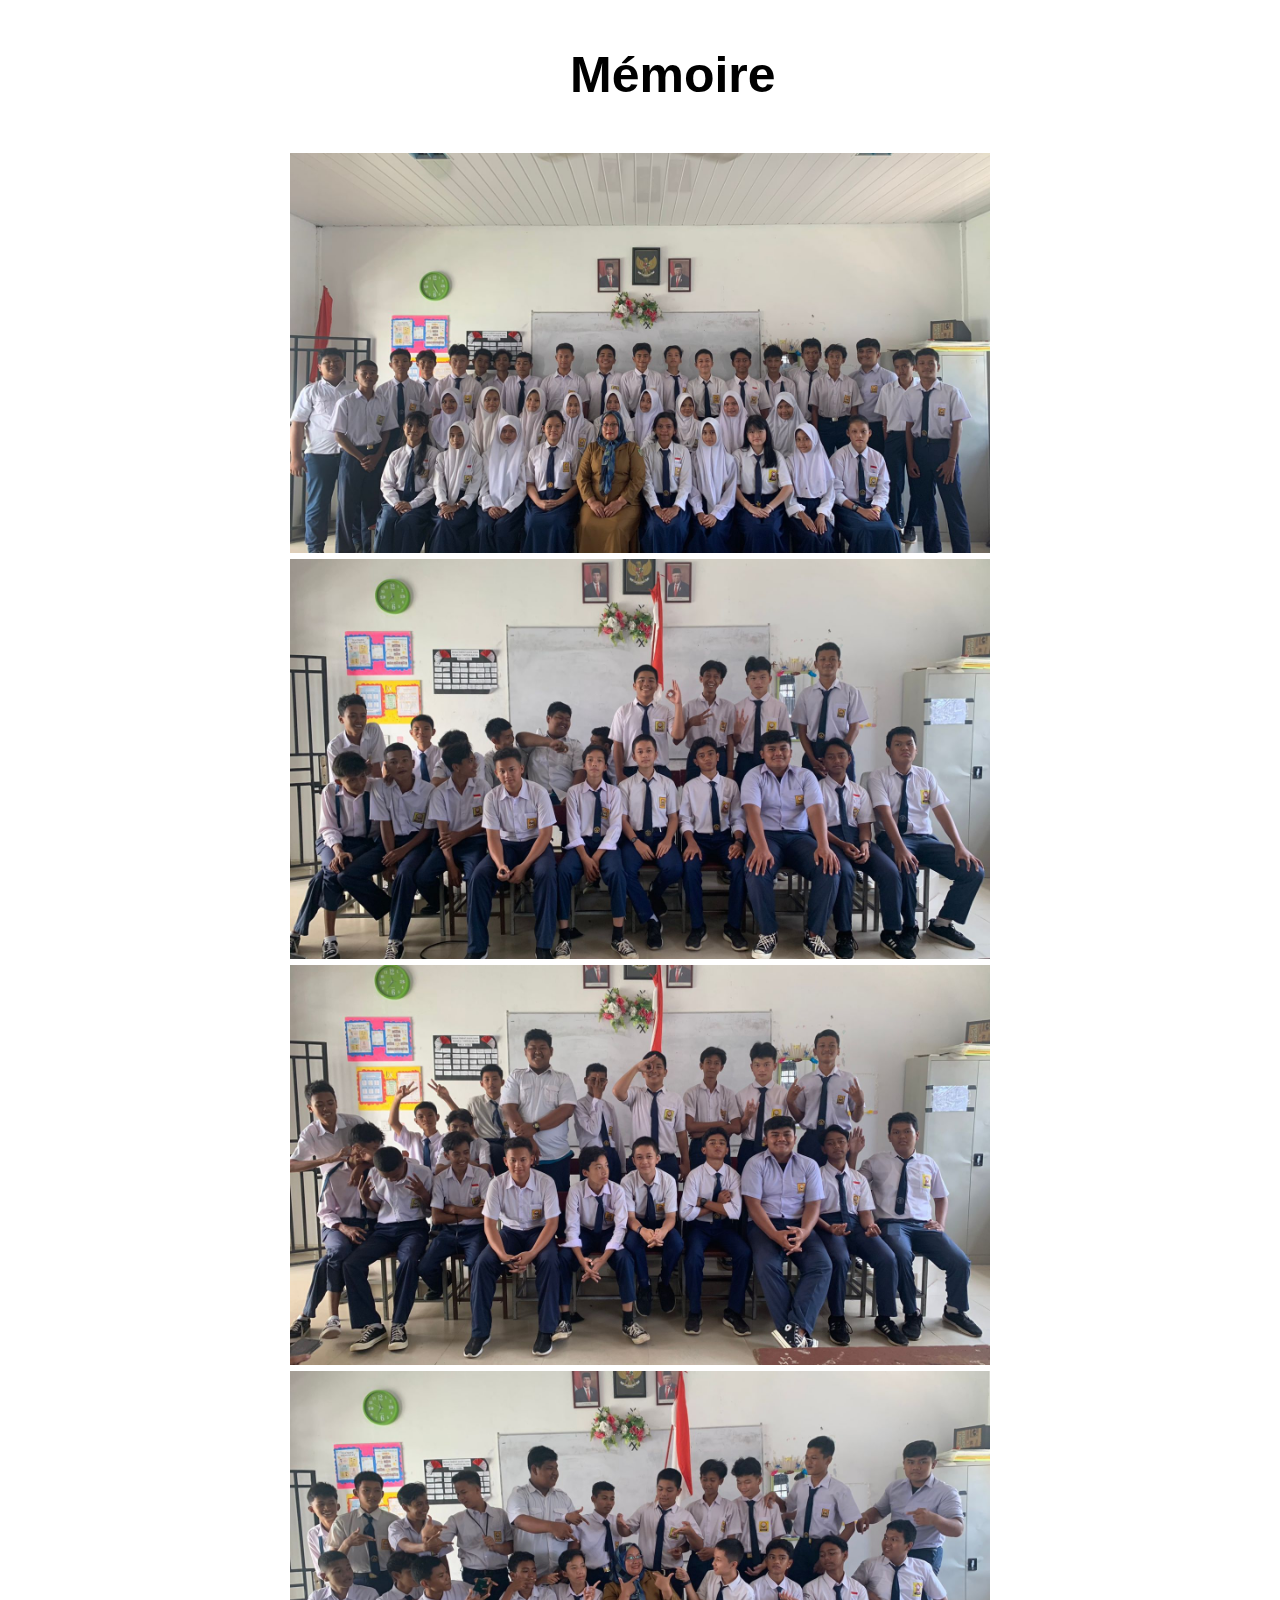
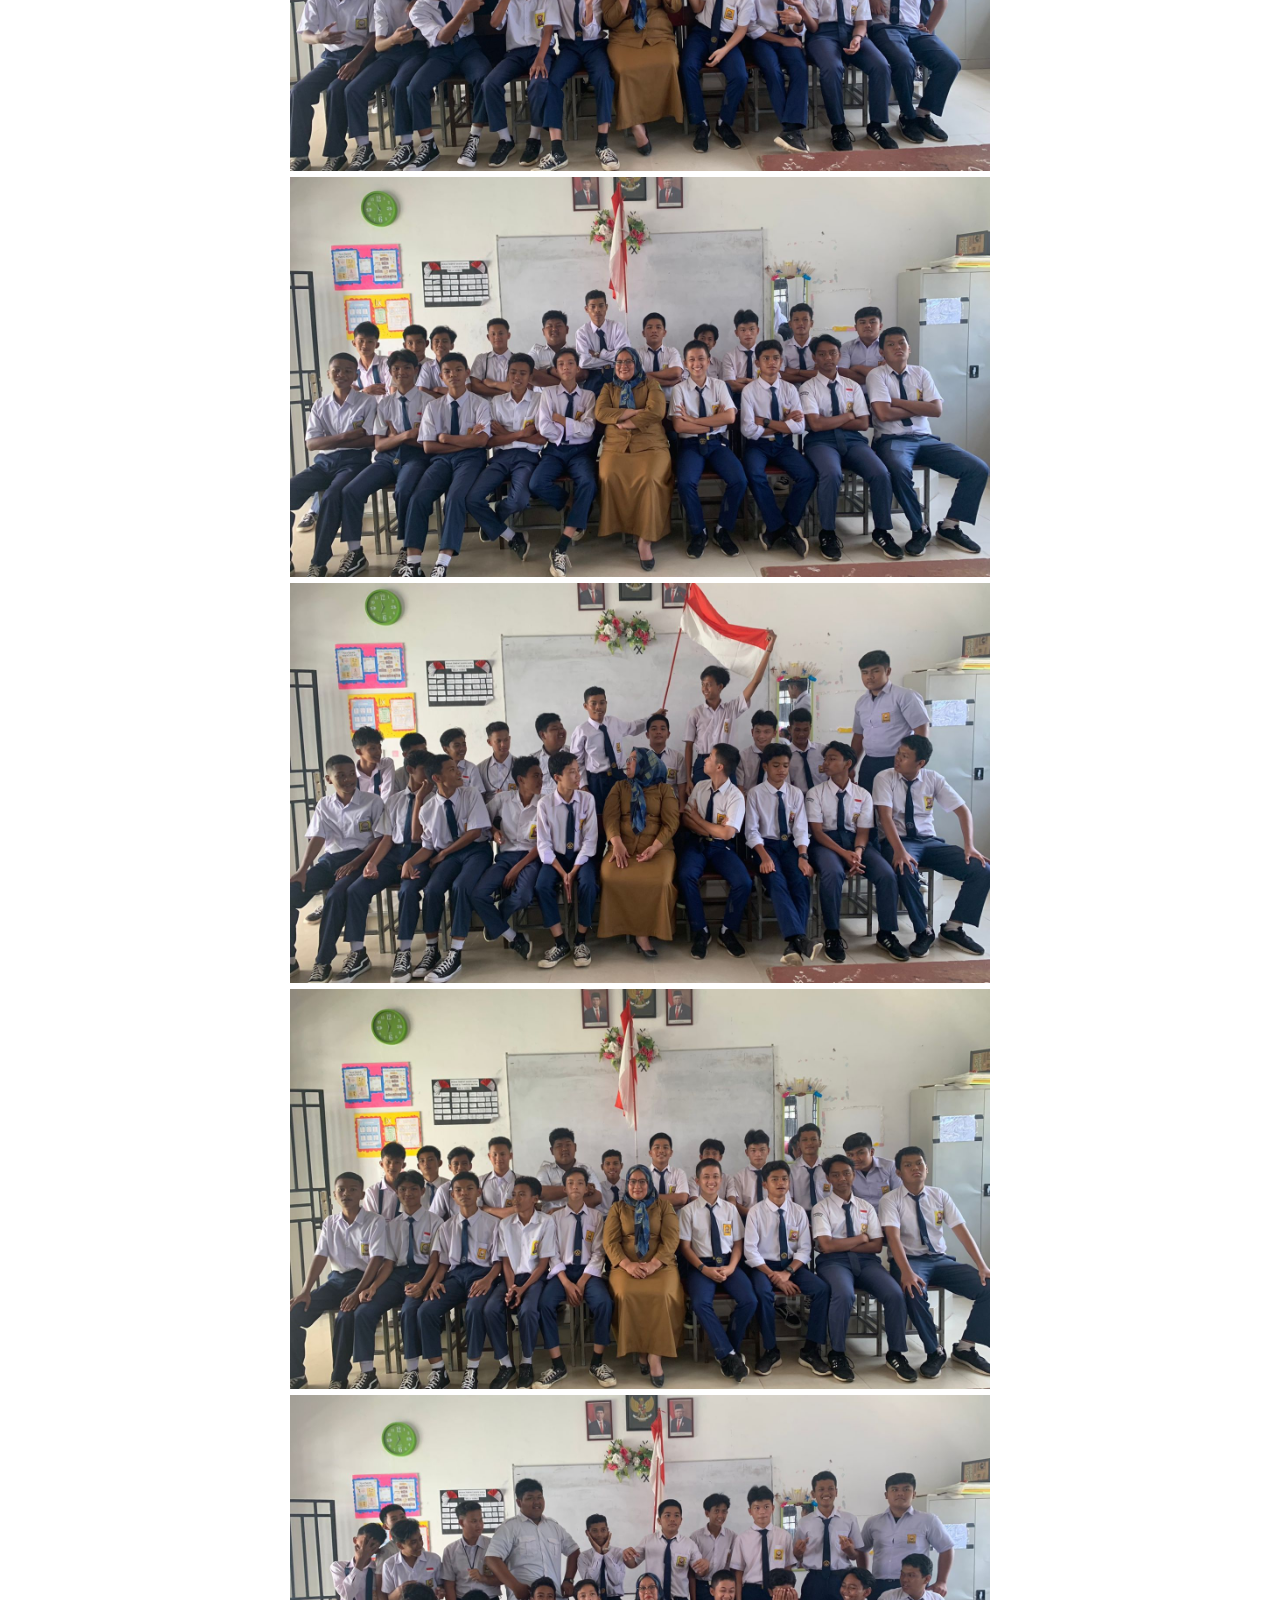
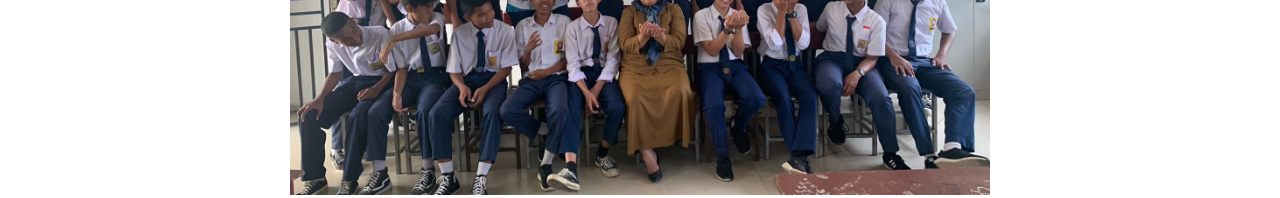
==== Memory.html @ e44a0683 "Memory" ====
<!DOCTYPE html>
<html lang="en">
<head>
    <meta charset="UTF-8">
    <meta http-equiv="X-UA-Compatible" content="IE=edge">
    <meta name="viewport" content="width=device-width, initial-scale=1.0">
    <title>Mémoire de 9.7</title>
    <link rel="stylesheet" href="index.css">
</head>
<body>
    <section>
   <a href="index.html"><h1>Mémoire</h1></a>
    </section>
        <div class="column">
    <img src="foto web/8.jpg">
    <img src="foto web/1.jpg">
    <img src="foto web/2.jpg">
    <img src="foto web/4.jpg">
    <img src="foto web/5.jpg">
    <img src="foto web/6.jpg">
    <img src="foto web/7.jpg">
    <img src="foto web/3.jpg">
        </div>
</body>
</html>
---- index.css ----
body {
	overflow-x: hidden;
}

::-webkit-scrollbar{
	width: 15px;

}

::-webkit-scrollbar-track{
	background: #dddddd
}

::-webkit-scrollbar-thumb{
	background: rgb(161, 94, 94)
}

nav .Title{
	font-family: 'Source Code Pro', monospace;
	letter-spacing: 1px;
	
}

*{
	margin: 0;
	padding: 0;
}

/*Navbar*/
nav{
	display: flex;
	background-color: rgb(255, 255, 255);
	justify-content: space-around;
	/*padding: 10px 0;*/
	height: 39px;
	align-items: center;
	font-family: sans-serif;
	font-size: 110%;
}

nav ul{
	display: flex;
	list-style: none;
	width: 40%;
	justify-content:space-evenly;
}

nav ul li a{
	color: black;
	text-decoration: none;
	font-family: 'Roboto Slab', serif;
}

nav ul li a:hover{
	color: rgb(82, 82, 82);
}

/* Burger Menu */
.menu-toggle{
	display: none;
	flex-direction: column;
	height: 16px;
	justify-content: space-between;
	position: relative;
}

.menu-toggle input{
	position: absolute;
	width: 40px;
	height:24px;
	left: -8px;
	top: -3px;
	opacity: 0;
	cursor: pointer;
	z-index: 2;

}

.menu-toggle span{
	display:block;
	width:24px;
	height:3px;
	background-color: black;
	border-radius: 40px;
	transition: all 1s;
}

div.PlaceHolder{
	position: absolute;
	font-size: 60px;
	right: 475px;
	top: 215px;
	border-style:solid;
	border-width: 6px;
	padding: 13px;
}
/* Burger Animation */
.menu-toggle span:nth-child(2){
	transform-origin: 0 0;
}

.menu-toggle span:nth-child(4){
	transform-origin: 0 100%;
}


.menu-toggle input:checked ~ span:nth-child(2){
	background-color: rgb(0, 0, 0);
	transform: rotate(45deg) translate(-1px, -1px);
}

.menu-toggle input:checked ~ span:nth-child(4){
	background-color: rgb(0, 0, 0);
	transform: rotate(-45deg) translate(-1px,0px);
}

.menu-toggle input:checked ~ span:nth-child(3){
	opacity: 0;
	transform: scale(0);
}



/* Responsive Breakpoint */

/* Ukuran tablet */

@media screen and (max-width: 767px) {
	nav ul {
		width:70%;
	}
}


/* Ukuran HP */
@media screen and (max-width:479px) {
	.menu-toggle{
		display: flex;
	}
	nav ul{
		position: absolute;
		right: 0;
		top: 0;
		width: 50%;
		height: 80vh;
		justify-content: space-evenly;
		flex-direction:column;
		align-items: center;
		background-color: rgb(255, 255, 255);
		z-index: -1;
		transform: right(-100);
		transition: all 0.5s;
		opacity: 0;
	
	}

	nav ul.slide{
		opacity: 1;
		transform: right(100);
	}
}

h4 a{
	color: black;
	text-decoration: none;
}

/* Image */


div img{
	display: flex;
	margin-left: auto;
	margin-right: auto;
	padding: 3px;
	width: 700px;
	height:400px;
}


 h1{
	text-decoration: none;
	font-family: sans-serif;
	line-height: 3;
	font-size: 50px;
	display:flex;
	margin-left: 570px;
	color: black;
}

a{
	text-decoration: none;
}
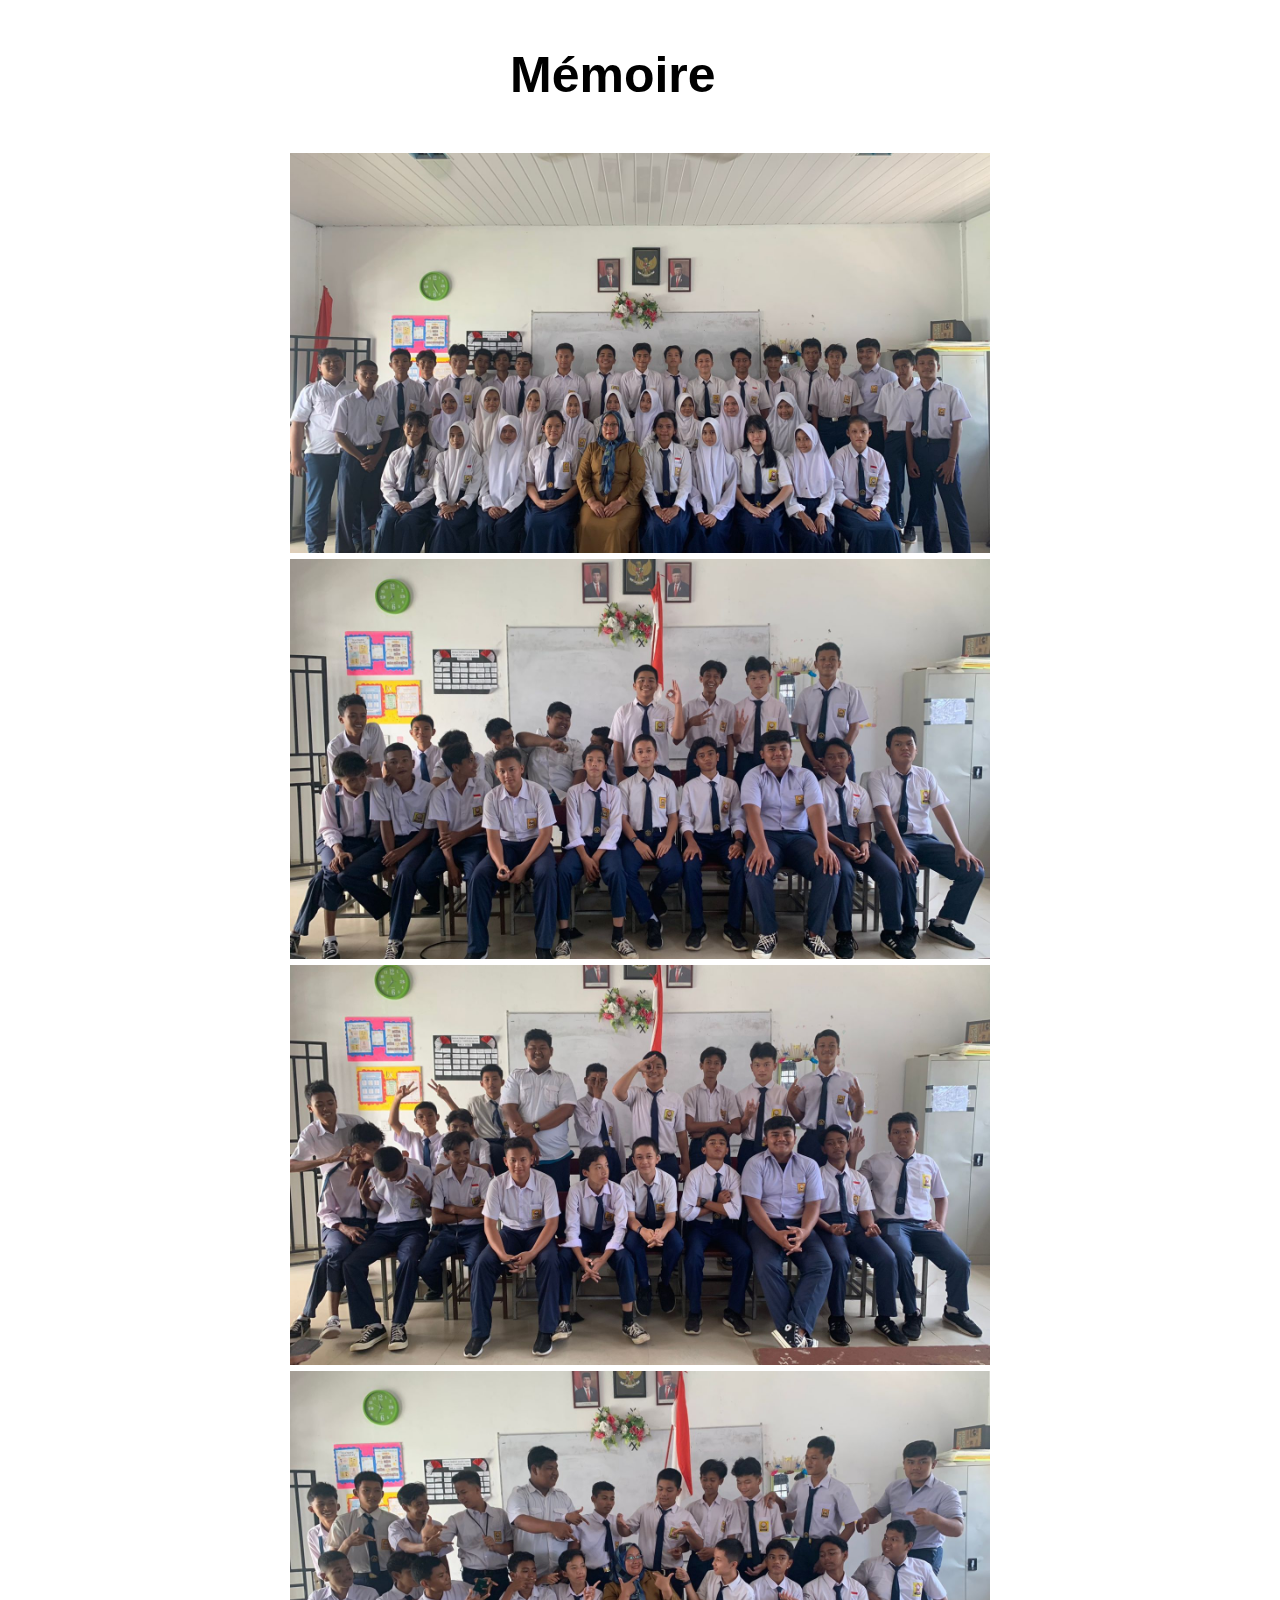
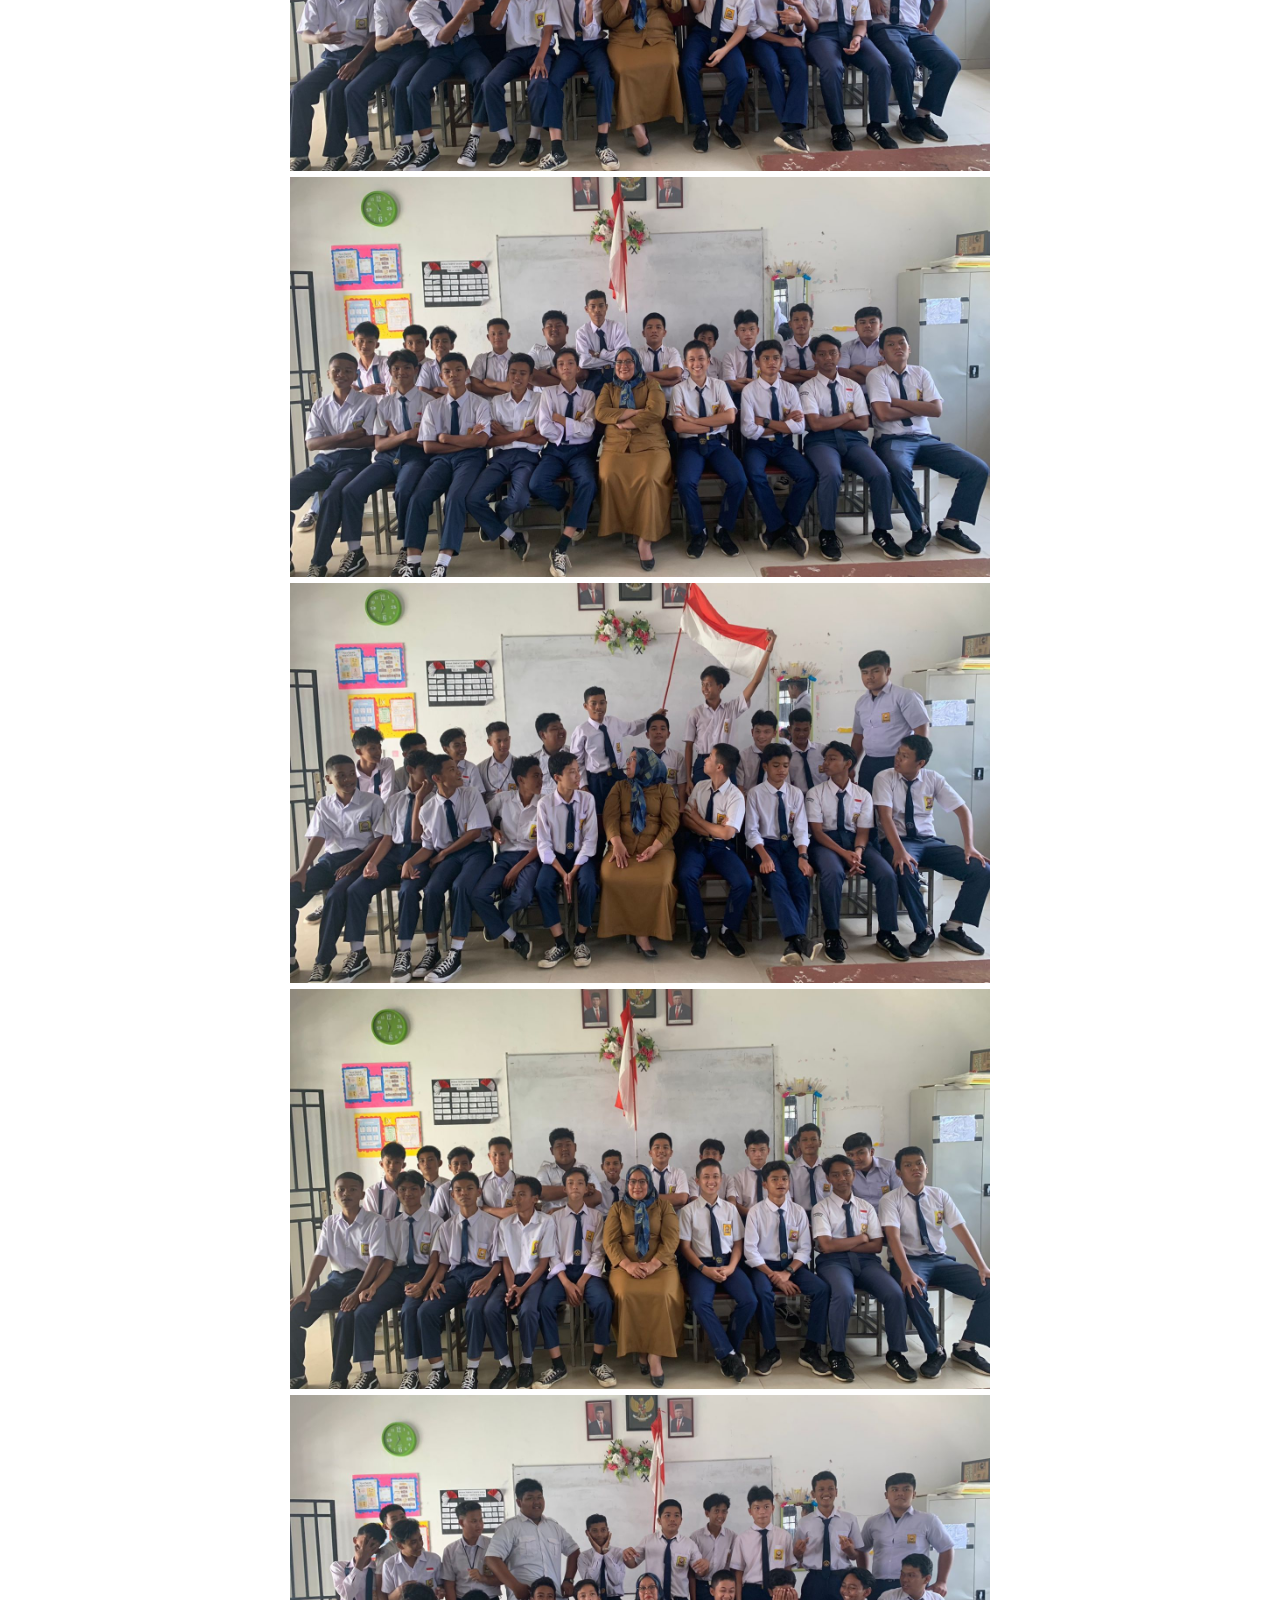
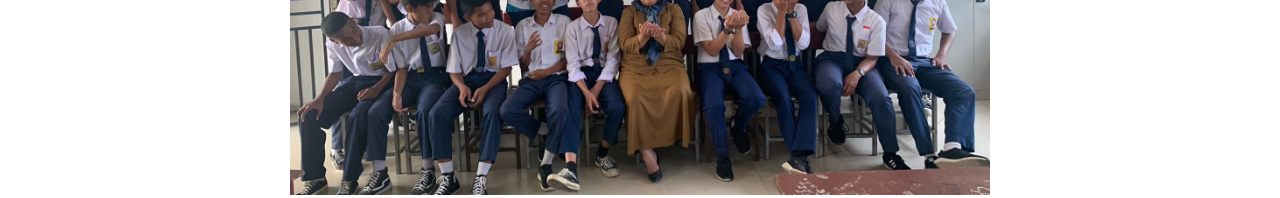
==== commit 4d700645: "Responsive Memory page" ====
--- a/Memory.html
+++ b/Memory.html
@@ -6,10 +6,24 @@
     <meta name="viewport" content="width=device-width, initial-scale=1.0">
     <title>Mémoire de 9.7</title>
     <link rel="stylesheet" href="index.css">
+    <link rel="shortcut icon" href="favicon.ico">
+    <link rel="apple-touch-icon-precomposed" sizes="57x57" href="ico/apple-touch-icon-57x57.png" />
+    <link rel="apple-touch-icon-precomposed" sizes="114x114" href="ico/apple-touch-icon-114x114.png" />
+    <link rel="apple-touch-icon-precomposed" sizes="72x72" href="ico/apple-touch-icon-72x72.png" />
+    <link rel="apple-touch-icon-precomposed" sizes="144x144" href="ico/apple-touch-icon-144x144.png" />
+    <link rel="apple-touch-icon-precomposed" sizes="60x60" href="ico/apple-touch-icon-60x60.png" />
+    <link rel="apple-touch-icon-precomposed" sizes="120x120" href="ico/apple-touch-icon-120x120.png" />
+    <link rel="apple-touch-icon-precomposed" sizes="76x76" href="ico/apple-touch-icon-76x76.png" />
+    <link rel="apple-touch-icon-precomposed" sizes="152x152" href="ico/apple-touch-icon-152x152.png" />
+    <link rel="icon" type="image/png" href="ico/favicon-196x196.png" sizes="196x196" />
+    <link rel="icon" type="image/png" href="ico/favicon-96x96.png" sizes="96x96" />
+    <link rel="icon" type="image/png" href="ico/favicon-32x32.png" sizes="32x32" />
+    <link rel="icon" type="image/png" href="ico/favicon-16x16.png" sizes="16x16" />
+    <link rel="icon" type="image/png" href="ico/favicon-128.png" sizes="128x128" />
 </head>
 <body>
     <section>
-   <a href="index.html"><h1>Mémoire</h1></a>
+  <h1><a href="index.html">Mémoire</a></h1>
     </section>
         <div class="column">
     <img src="foto web/8.jpg">
--- a/index.css
+++ b/index.css
@@ -133,7 +133,7 @@
 
 
 /* Ukuran HP */
-@media screen and (max-width:479px) {
+@media screen and (max-width:480px) {
 	.menu-toggle{
 		display: flex;
 	}
@@ -179,15 +179,75 @@
 
 
  h1{
-	text-decoration: none;
 	font-family: sans-serif;
 	line-height: 3;
 	font-size: 50px;
 	display:flex;
-	margin-left: 570px;
-	color: black;
+	margin-left: 510px;
+	color: black;
+}
+
+a:hover{
+	color: rgb(77, 76, 76);
 }
 
 a{
 	text-decoration: none;
-}+	color: black;
+
+
+}
+
+/* Memory Mobile */
+
+@media screen and (max-width:480px){
+	h1{
+		max-width: 480px;
+		margin-left: 4px;
+		max-height: 270px;
+		font-size: 30px;
+		text-decoration: none;
+		font-family: sans-serif;
+		color: black;
+		border: solid black 3px;
+		margin-right: 170px;
+		line-height: 2;
+		padding-left: 6px;
+		margin-bottom: 5px;
+		
+
+	}
+	
+	h1:hover{
+		color: (63,63,63);
+	}
+
+
+	div img{
+		max-width: 480px;
+		max-height: 270px;
+		padding-left: 3px;
+		padding-right: 5px;
+		max-inline-size: 96%;
+		block-size: auto;
+	}
+}
+
+/* Memory Tablet */
+@media screen and (max-width:768px){
+	
+	h1:hover{
+		color: rgb(63, 63, 63);
+	}
+
+
+	div img{
+		max-width: 768px;
+		max-height: 457px;
+		padding-left: 3px;
+		padding-bottom: 4px;
+		padding-right: 5px;
+		max-inline-size: 96%;
+		block-size: auto;
+	}
+}
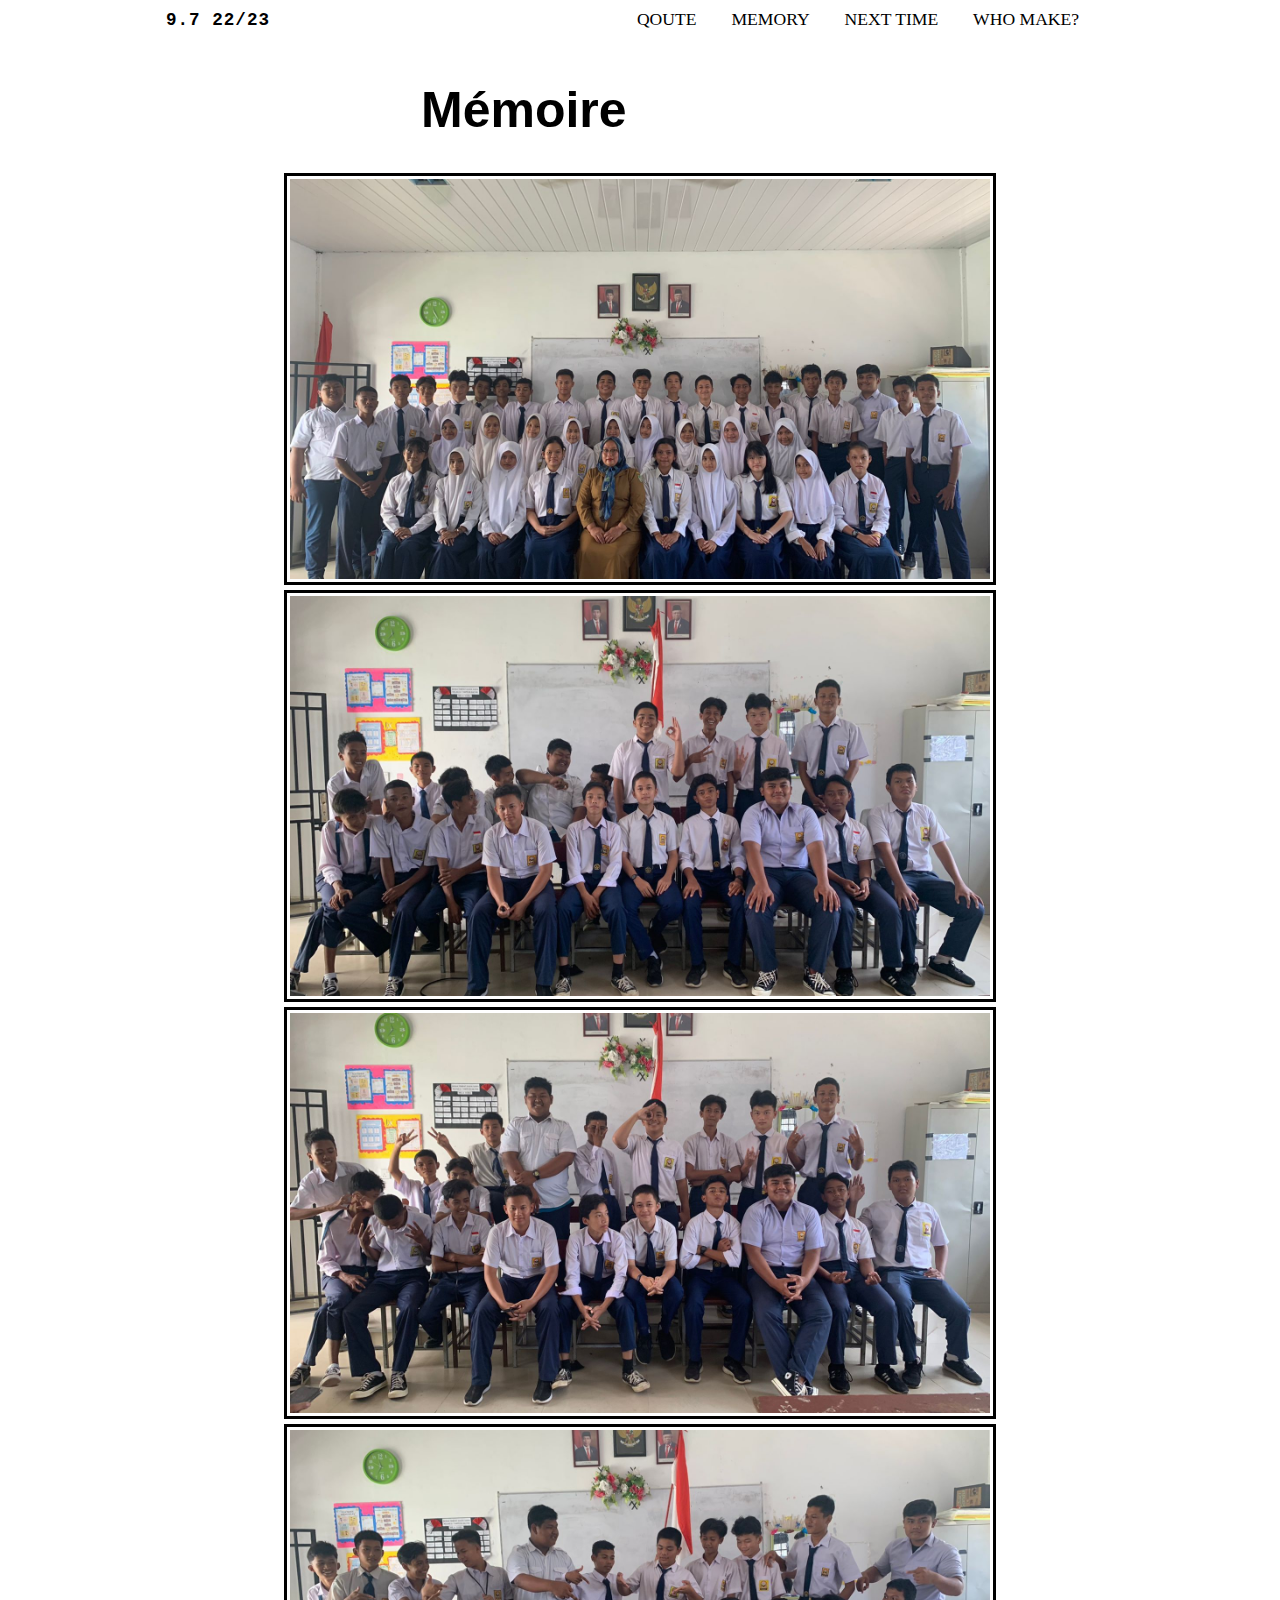
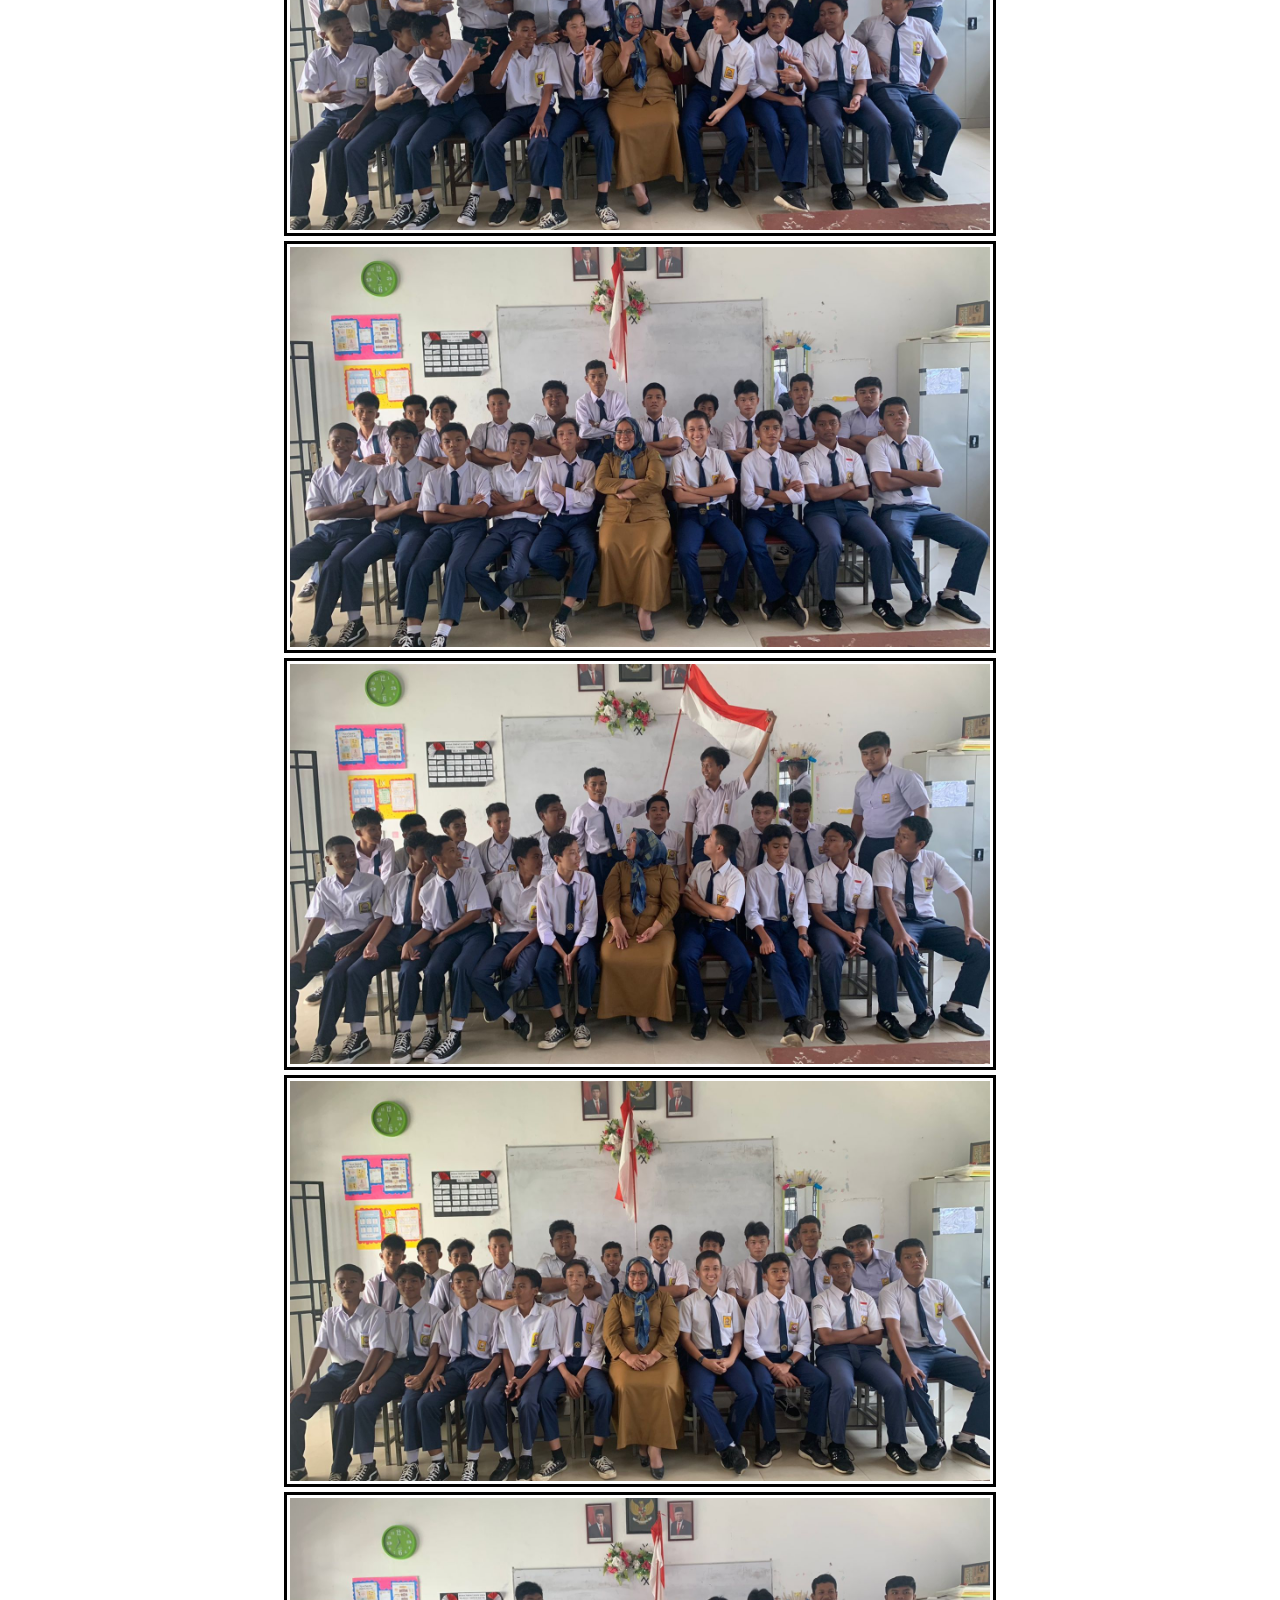
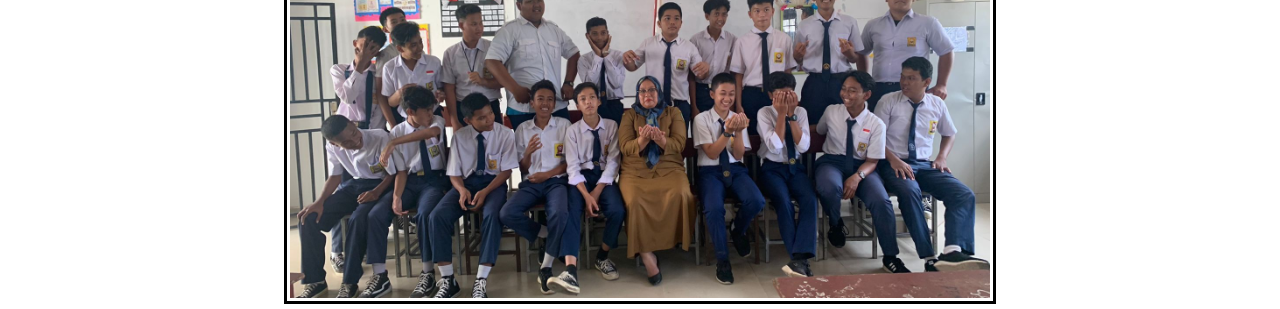
==== commit df0ac340: "Rewrite Code" ====
--- a/Memory.html
+++ b/Memory.html
@@ -22,10 +22,29 @@
     <link rel="icon" type="image/png" href="ico/favicon-128.png" sizes="128x128" />
 </head>
 <body>
+  <nav>
+    <div class="Title">
+    <h4><a href="index.html" target="_self">9.7 22/23 </a></h4>
+    </div>
+    <ul>
+        <li><a href="">QOUTE</a></li>
+        <li><a href="Memory.html">MEMORY</a></li>
+        <li><a href="">NEXT TIME</a></li>
+        <li><a href="">WHO MAKE?</a></li>
+    </ul>
+
+    <div class="menu-toggle">
+        <input type="checkbox"/>
+        <span></span>
+        <span></span>
+        <span></span>
+    </div>
+  </nav>
     <section>
-  <h1><a href="index.html">Mémoire</a></h1>
-    </section>
-        <div class="column">
+  <h1>Mémoire</h1>
+   </section>   
+    <div class="column">
+   
     <img src="foto web/8.jpg">
     <img src="foto web/1.jpg">
     <img src="foto web/2.jpg">
@@ -34,6 +53,7 @@
     <img src="foto web/6.jpg">
     <img src="foto web/7.jpg">
     <img src="foto web/3.jpg">
-        </div>
-</body>
+ 
+     </div>
+  </body>
 </html>--- a/index.css
+++ b/index.css
@@ -166,7 +166,7 @@
 }
 
 /* Image */
-
+  
 
 div img{
 	display: flex;
@@ -175,20 +175,23 @@
 	padding: 3px;
 	width: 700px;
 	height:400px;
+	border: solid black;
+	margin-bottom: 5px;
 }
 
 
  h1{
 	font-family: sans-serif;
-	line-height: 3;
+	line-height: 1.5;
 	font-size: 50px;
 	display:flex;
-	margin-left: 510px;
-	color: black;
-}
-
-a:hover{
-	color: rgb(77, 76, 76);
+	margin-right: 130vh;
+	margin-left: 46vh;
+	color: black;
+	margin-bottom: 5vh;
+	padding: 7px;
+	position: relative;
+	top: 3vh;
 }
 
 a{
@@ -200,37 +203,20 @@
 
 /* Memory Mobile */
 
-@media screen and (max-width:480px){
+@media screen and (max-width:480px) and (min-width:320px){
 	h1{
-		max-width: 480px;
-		margin-left: 4px;
-		max-height: 270px;
+		margin-left: auto;
 		font-size: 30px;
 		text-decoration: none;
 		font-family: sans-serif;
-		color: black;
-		border: solid black 3px;
-		margin-right: 170px;
-		line-height: 2;
-		padding-left: 6px;
-		margin-bottom: 5px;
-		
-
-	}
-	
-	h1:hover{
-		color: (63,63,63);
-	}
-
-
-	div img{
-		max-width: 480px;
-		max-height: 270px;
-		padding-left: 3px;
-		padding-right: 5px;
-		max-inline-size: 96%;
-		block-size: auto;
-	}
+		box-shadow: 0 0 0 1px black;
+		margin-right: 38vmax;
+		line-height: 1.5;
+		padding-left: 8px;
+		display: flex;
+		position: relative; top: 5px; left:8px;
+	}	
+
 }
 
 /* Memory Tablet */
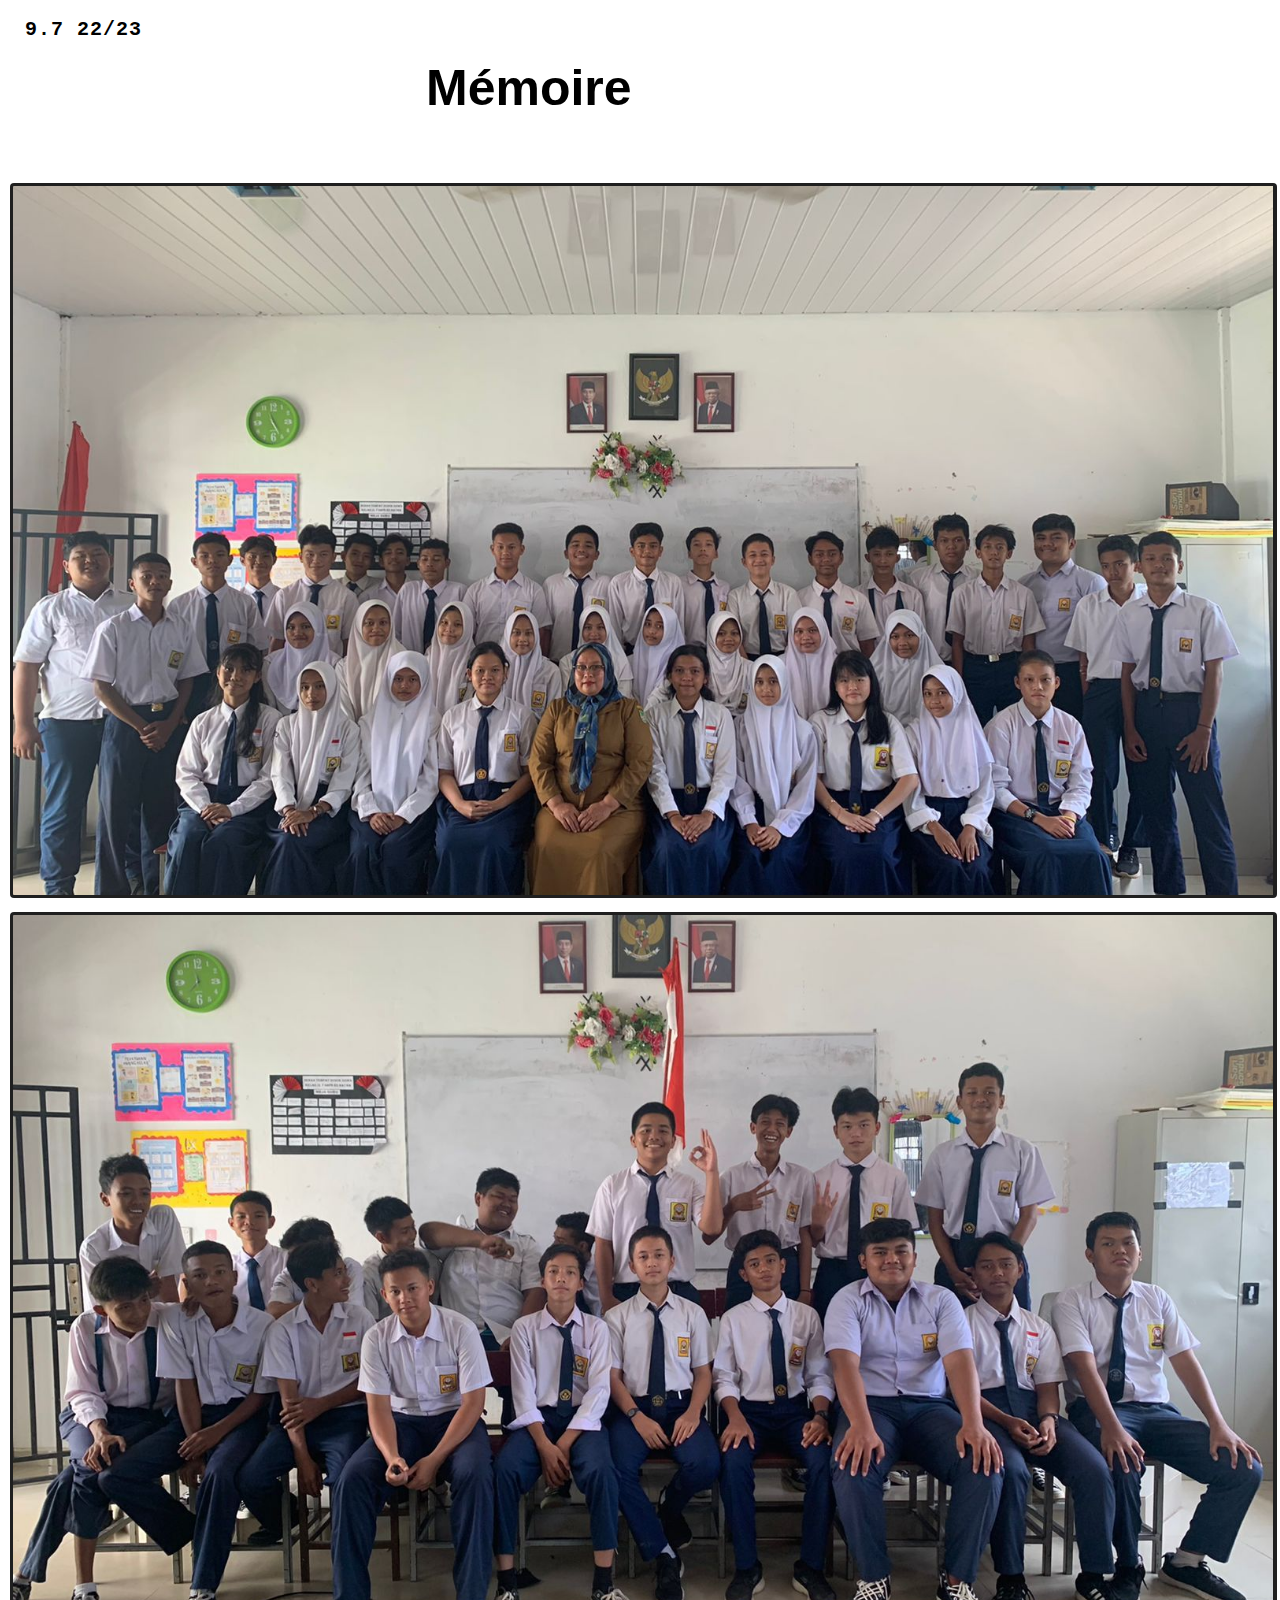
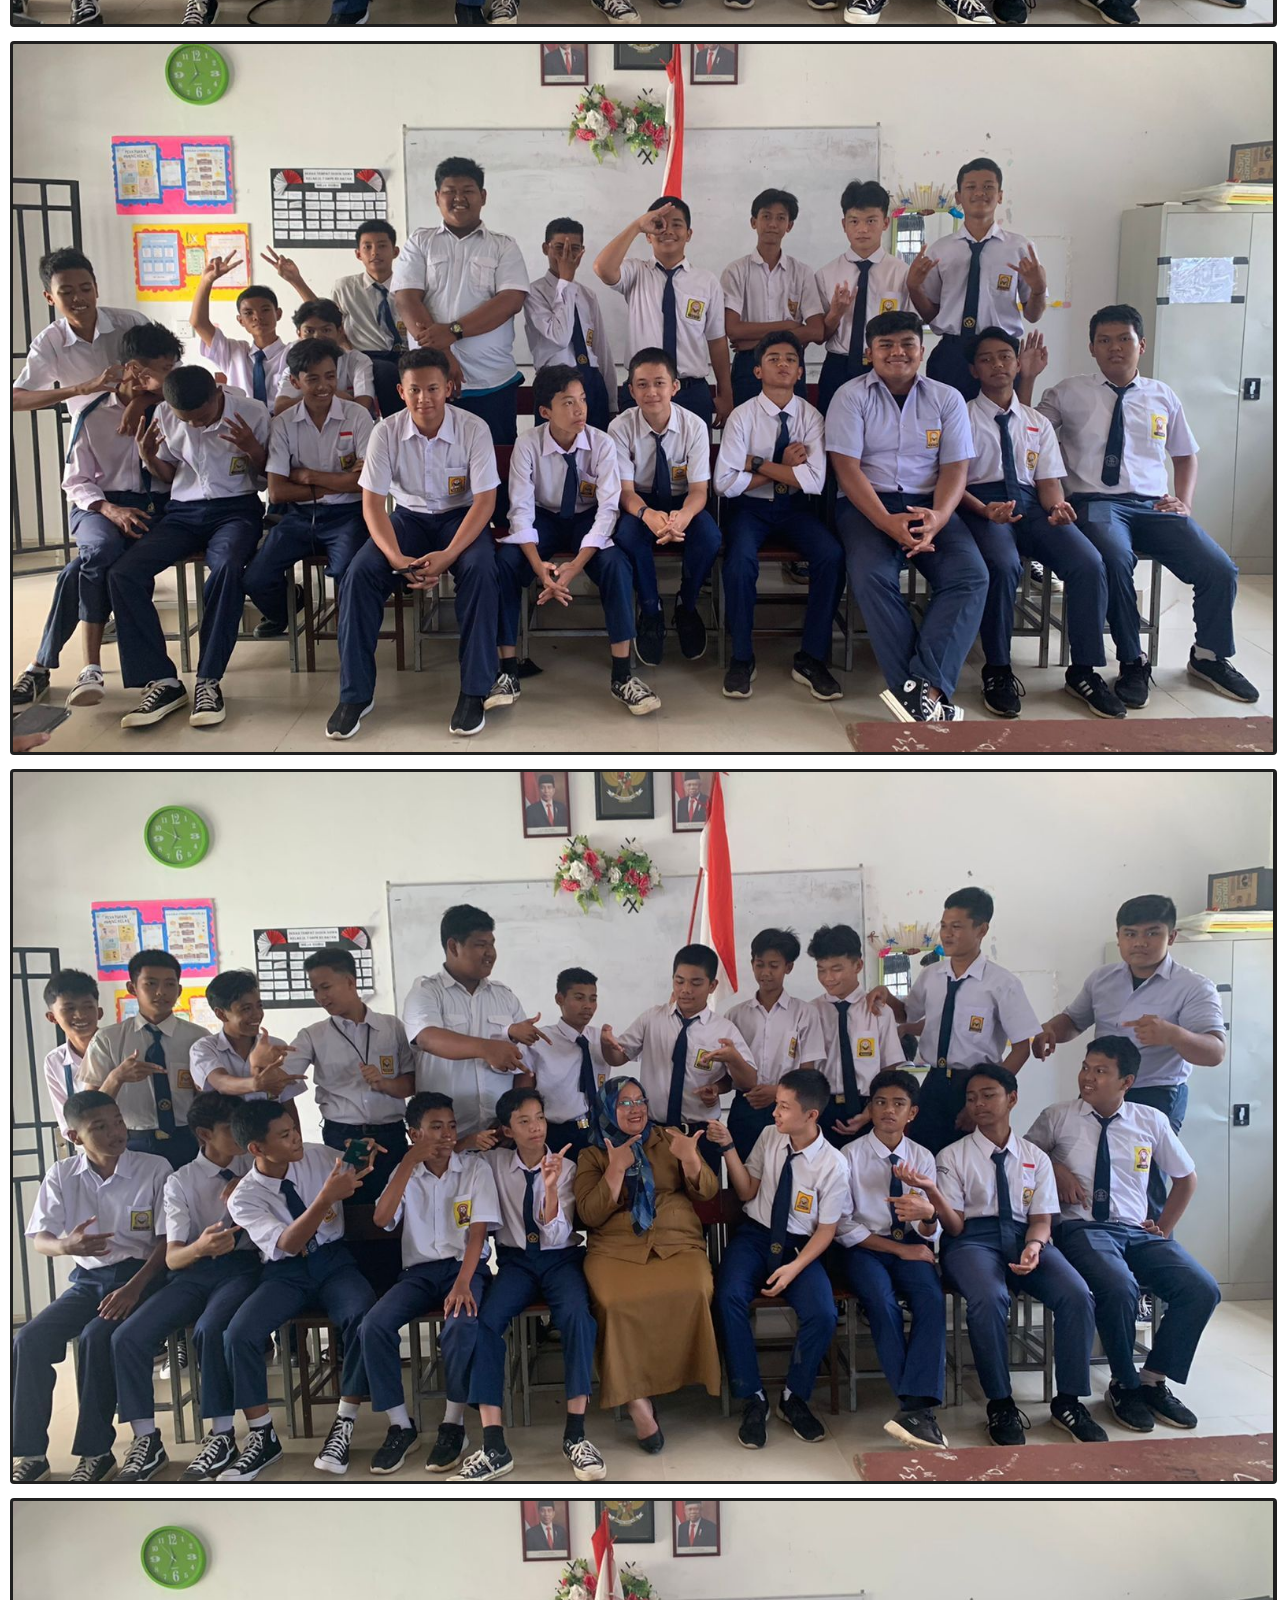
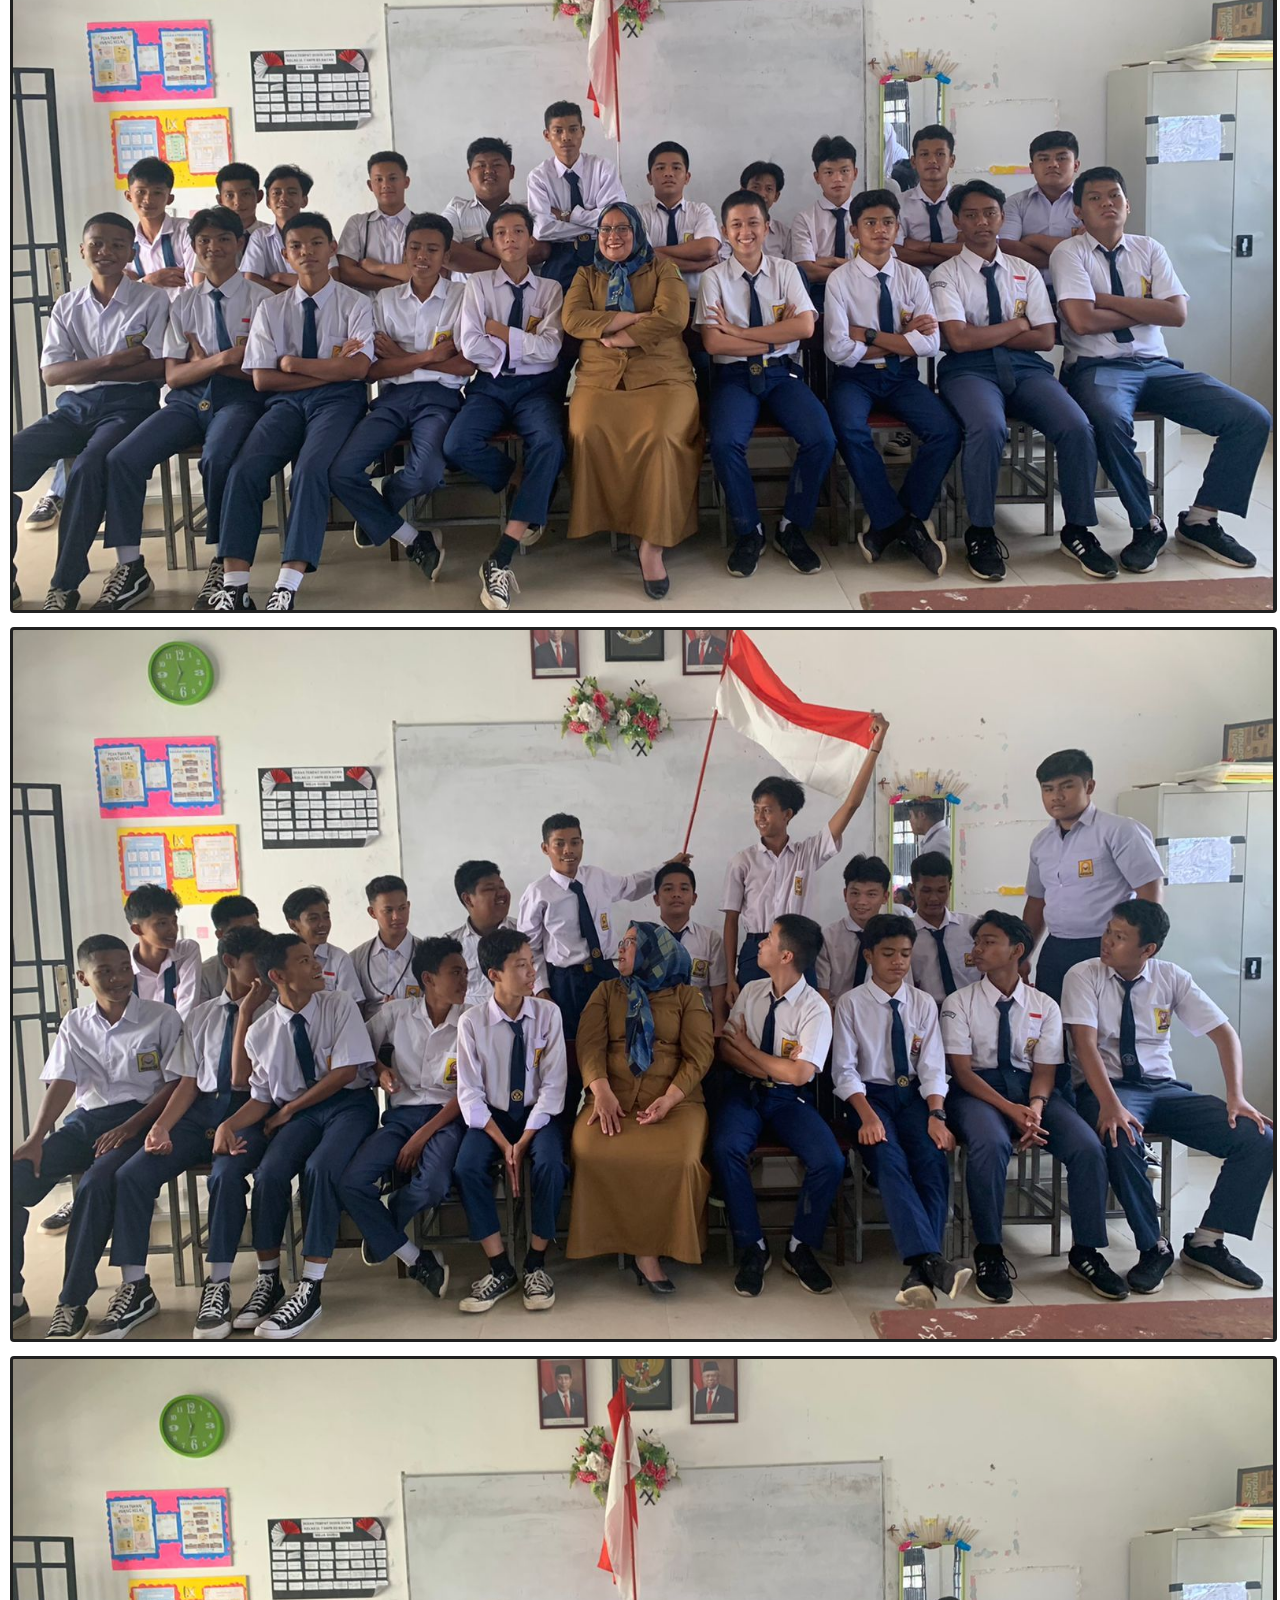
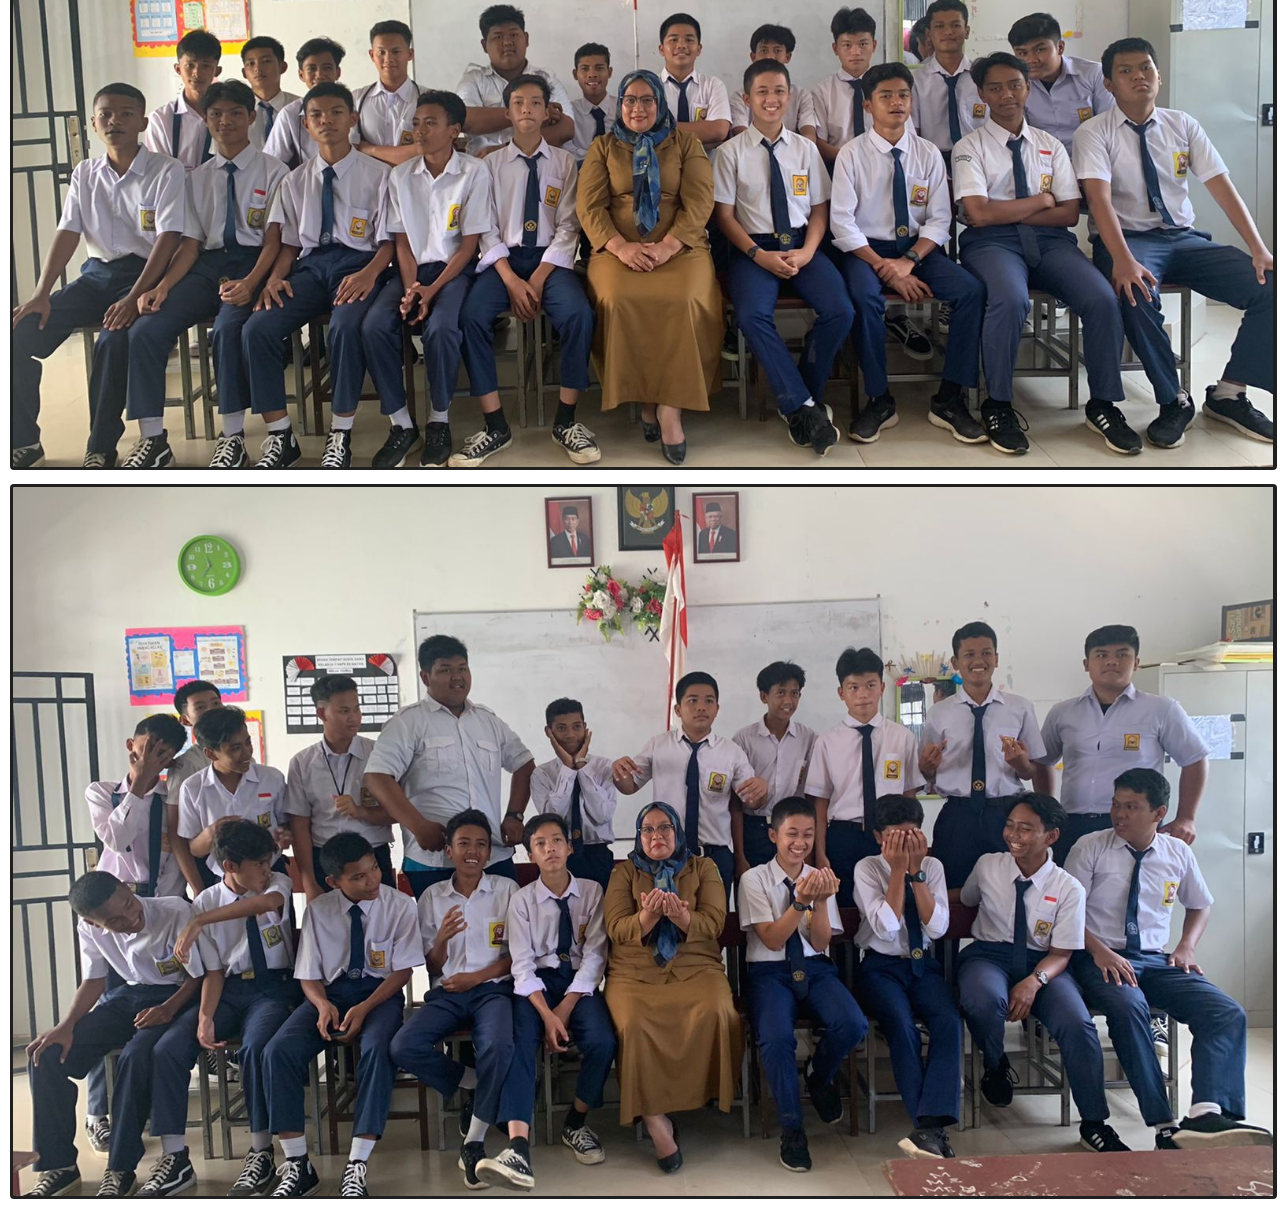
==== commit 28ffd197: "Image Border/ Responsive" ====
--- a/Memory.html
+++ b/Memory.html
@@ -26,34 +26,20 @@
     <div class="Title">
     <h4><a href="index.html" target="_self">9.7 22/23 </a></h4>
     </div>
-    <ul>
-        <li><a href="">QOUTE</a></li>
-        <li><a href="Memory.html">MEMORY</a></li>
-        <li><a href="">NEXT TIME</a></li>
-        <li><a href="">WHO MAKE?</a></li>
-    </ul>
 
-    <div class="menu-toggle">
-        <input type="checkbox"/>
-        <span></span>
-        <span></span>
-        <span></span>
-    </div>
   </nav>
     <section>
   <h1>Mémoire</h1>
    </section>   
-    <div class="column">
-   
-    <img src="foto web/8.jpg">
-    <img src="foto web/1.jpg">
-    <img src="foto web/2.jpg">
-    <img src="foto web/4.jpg">
-    <img src="foto web/5.jpg">
-    <img src="foto web/6.jpg">
-    <img src="foto web/7.jpg">
-    <img src="foto web/3.jpg">
- 
+    <div class="wrapper">
+   <div class="box"><img src="foto web/8.jpg"></div>
+   <div class="box"><img src="foto web/1.jpg"></div>
+   <div class="box"><img src="foto web/2.jpg"></div>
+    <div class="box"><img src="foto web/4.jpg"></div>
+      <div class="box"><img src="foto web/5.jpg"></div>
+        <div class="box"><img src="foto web/6.jpg"></div>
+          <div class="box"><img src="foto web/7.jpg"></div>
+            <div class="box"><img src="foto web/3.jpg"></div> 
      </div>
   </body>
 </html>--- a/index.css
+++ b/index.css
@@ -168,15 +168,14 @@
 /* Image */
   
 
-div img{
-	display: flex;
-	margin-left: auto;
-	margin-right: auto;
-	padding: 3px;
-	width: 700px;
-	height:400px;
-	border: solid black;
-	margin-bottom: 5px;
+img{
+	width: 100%;
+	border-radius: 4px;	
+	padding-top: 5px;
+}
+
+.box{
+	padding: 5px;
 }
 
 
@@ -189,9 +188,7 @@
 	margin-left: 46vh;
 	color: black;
 	margin-bottom: 5vh;
-	padding: 7px;
-	position: relative;
-	top: 3vh;
+	padding: 7px;		
 }
 
 a{
@@ -203,37 +200,31 @@
 
 /* Memory Mobile */
 
-@media screen and (max-width:480px) and (min-width:320px){
+@media screen and (max-width:600px) and (min-width:320px){
 	h1{
-		margin-left: auto;
 		font-size: 30px;
 		text-decoration: none;
-		font-family: sans-serif;
-		box-shadow: 0 0 0 1px black;
-		margin-right: 38vmax;
-		line-height: 1.5;
-		padding-left: 8px;
-		display: flex;
-		position: relative; top: 5px; left:8px;
+		font-family: times;
+		display: inline-flex;	
+		margin: auto;
+		padding-left: 9px;
 	}	
-
-}
-
-/* Memory Tablet */
-@media screen and (max-width:768px){
-	
-	h1:hover{
-		color: rgb(63, 63, 63);
-	}
-
-
-	div img{
-		max-width: 768px;
-		max-height: 457px;
-		padding-left: 3px;
-		padding-bottom: 4px;
-		padding-right: 5px;
-		max-inline-size: 96%;
-		block-size: auto;
-	}
-}
+}
+
+img{
+	background-color: rgb(31, 31, 31);
+	padding: 3px;
+	padding-right: 4px;
+}
+
+body{
+	padding: 5px;
+}
+
+.Title{
+	display: flex;
+	margin-right: auto;
+	padding-left: 20px;
+	padding-top: 10px;
+	font-size: 20px;
+}
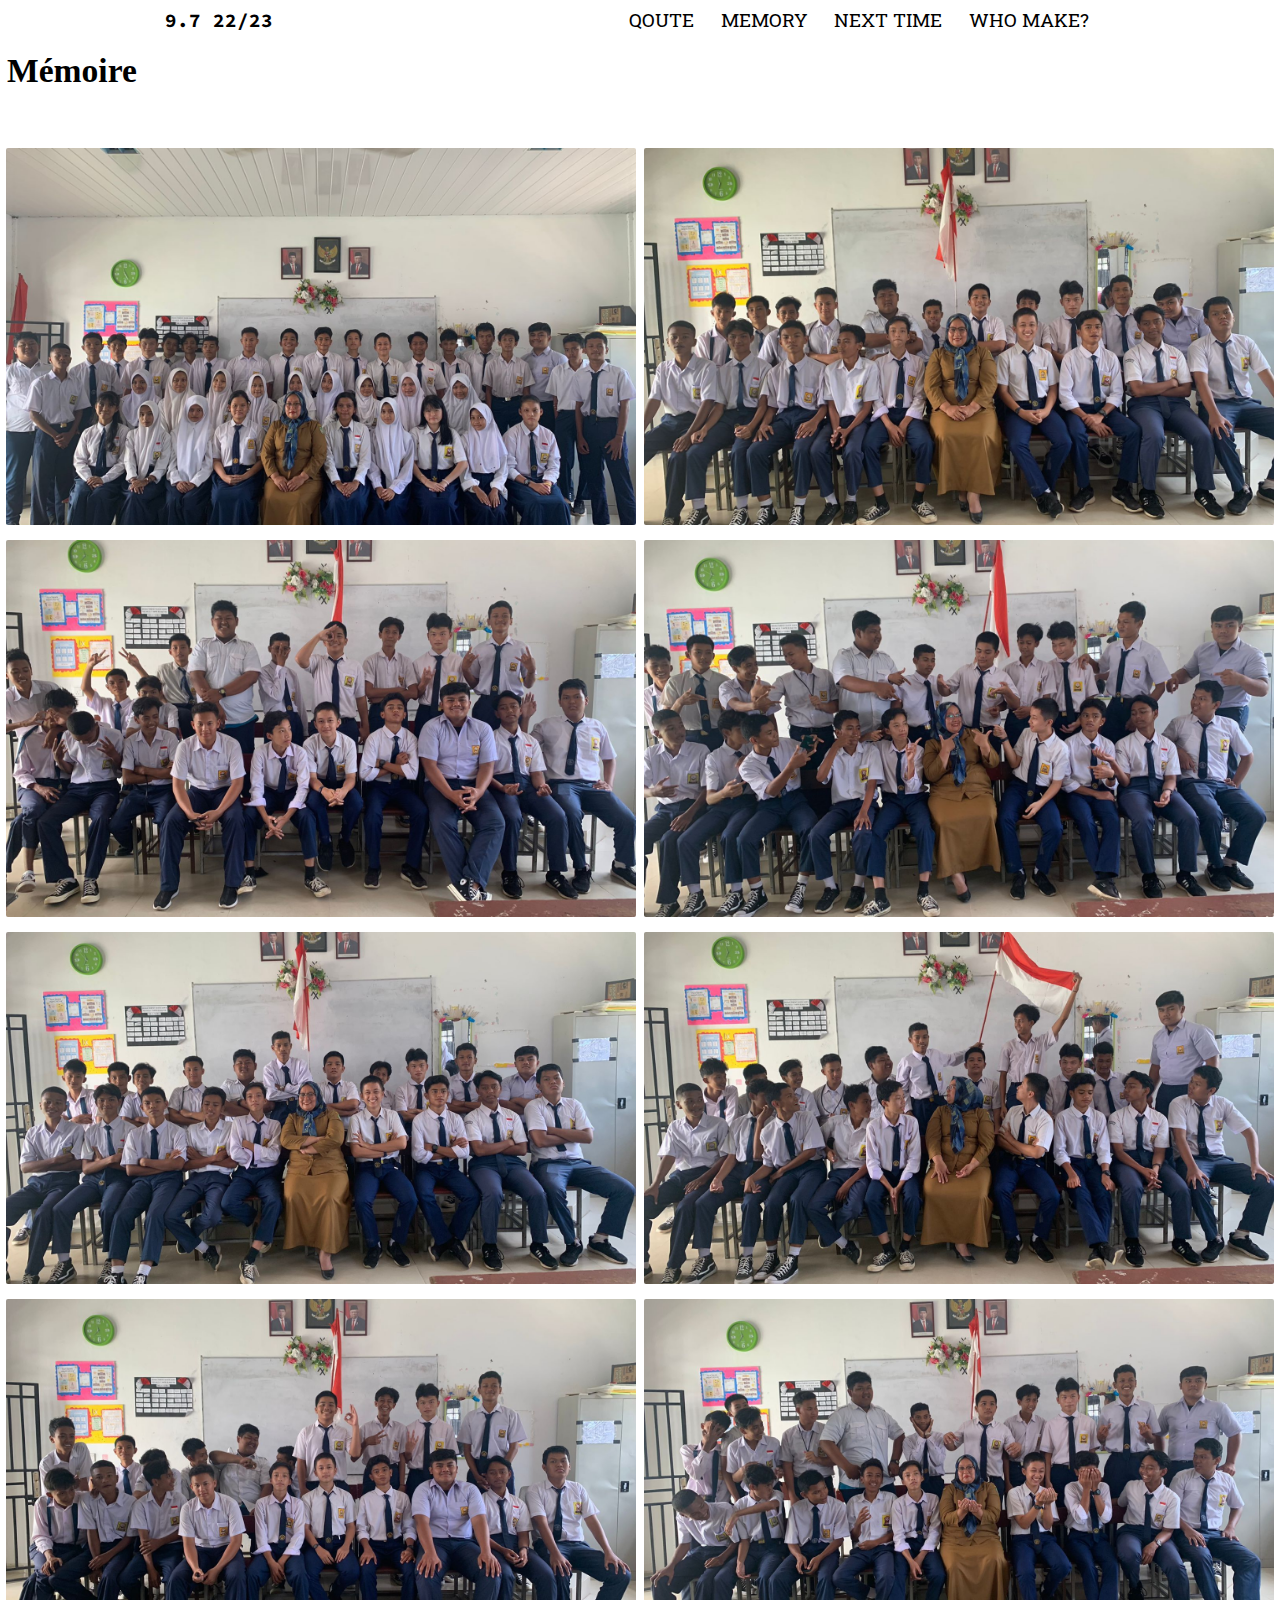
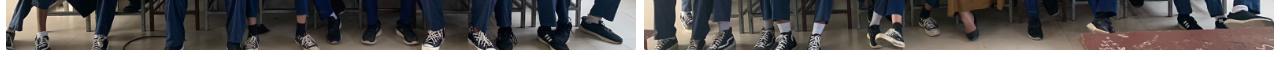
==== commit a4e44b06: "New Responsive & Fixed Gallery" ====
--- a/Memory.html
+++ b/Memory.html
@@ -20,26 +20,48 @@
     <link rel="icon" type="image/png" href="ico/favicon-32x32.png" sizes="32x32" />
     <link rel="icon" type="image/png" href="ico/favicon-16x16.png" sizes="16x16" />
     <link rel="icon" type="image/png" href="ico/favicon-128.png" sizes="128x128" />
+    <link rel="preconnect" href="https://fonts.googleapis.com">
+    <link rel="preconnect" href="https://fonts.gstatic.com" crossorigin>
+    <link href="https://fonts.googleapis.com/css2?family=Source+Code+Pro:wght@500&display=swap" rel="stylesheet">
+    <link rel="preconnect" href="https://fonts.googleapis.com">
+    <link rel="preconnect" href="https://fonts.googleapis.com">
+    <link rel="preconnect" href="https://fonts.gstatic.com" crossorigin>
+    <link href="https://fonts.googleapis.com/css2?family=Roboto+Slab&display=swap" rel="stylesheet">
 </head>
 <body>
   <nav>
     <div class="Title">
     <h4><a href="index.html" target="_self">9.7 22/23 </a></h4>
     </div>
+ 
+    <ul>
+      <li><a href="">QOUTE</a></li>
+      <li><a href="Memory.html">MEMORY</a></li>
+      <li><a href="">NEXT TIME</a></li>
+      <li><a href="">WHO MAKE?</a></li>
+  </ul>
 
+  <div class="menu-toggle">
+      <input type="checkbox"/>
+      <span></span>
+      <span></span>
+      <span></span>
+   </div>
   </nav>
+  
     <section>
   <h1>Mémoire</h1>
    </section>   
     <div class="wrapper">
-   <div class="box"><img src="foto web/8.jpg"></div>
-   <div class="box"><img src="foto web/1.jpg"></div>
-   <div class="box"><img src="foto web/2.jpg"></div>
-    <div class="box"><img src="foto web/4.jpg"></div>
-      <div class="box"><img src="foto web/5.jpg"></div>
-        <div class="box"><img src="foto web/6.jpg"></div>
-          <div class="box"><img src="foto web/7.jpg"></div>
-            <div class="box"><img src="foto web/3.jpg"></div> 
+        <div><img src="foto web/8.jpg" class="foto"></div>
+        <div><img src="foto web/7.jpg" class="foto"></div>
+        <div><img src="foto web/2.jpg" class="foto"></div>
+        <div><img src="foto web/4.jpg" class="foto"></div>
+        <div><img src="foto web/5.jpg" class="foto"></div>
+        <div><img src="foto web/6.jpg" class="foto"></div>
+        <div><img src="foto web/1.jpg" class="foto"></div>
+        <div><img src="foto web/3.jpg" class="foto"></div> 
      </div>
+     <script src="script.js"></script>
   </body>
 </html>--- a/index.css
+++ b/index.css
@@ -3,7 +3,7 @@
 }
 
 ::-webkit-scrollbar{
-	width: 15px;
+	width: 10px;
 
 }
 
@@ -17,7 +17,7 @@
 
 nav .Title{
 	font-family: 'Source Code Pro', monospace;
-	letter-spacing: 1px;
+	letter-spacing: 0px;
 	
 }
 
@@ -34,8 +34,8 @@
 	/*padding: 10px 0;*/
 	height: 39px;
 	align-items: center;
-	font-family: sans-serif;
-	font-size: 110%;
+	font-family:sans-serif;
+	font-size: 120%;
 }
 
 nav ul{
@@ -46,7 +46,7 @@
 }
 
 nav ul li a{
-	color: black;
+	color: rgb(0, 0, 0);
 	text-decoration: none;
 	font-family: 'Roboto Slab', serif;
 }
@@ -125,7 +125,7 @@
 
 /* Ukuran tablet */
 
-@media screen and (max-width: 767px) {
+@media screen and (max-width: 800px) {
 	nav ul {
 		width:70%;
 	}
@@ -142,12 +142,12 @@
 		right: 0;
 		top: 0;
 		width: 50%;
-		height: 80vh;
+		height: 100vh;
 		justify-content: space-evenly;
 		flex-direction:column;
 		align-items: center;
 		background-color: rgb(255, 255, 255);
-		z-index: -1;
+		z-index: 1;
 		transform: right(-100);
 		transition: all 0.5s;
 		opacity: 0;
@@ -165,27 +165,38 @@
 	text-decoration: none;
 }
 
+h4 a:hover{
+	color:rgb(163, 163, 163);
+}
+
+
+
+
 /* Image */
-  
-
-img{
+
+.wrapper{
+	display: grid;
+	grid-template-columns: repeat(2, 1fr);
+	grid-template-rows: repeat(2, 30vw );
+	grid-gap: 8px;
+	padding-left: 6px;
+	padding-right: 6px;
+}
+
+.foto{
 	width: 100%;
-	border-radius: 4px;	
-	padding-top: 5px;
-}
-
-.box{
-	padding: 5px;
-}
-
+	height: 98%;
+	object-fit:cover;
+	border-radius: 2px;
+}
 
  h1{
-	font-family: sans-serif;
+	font-family: times;
 	line-height: 1.5;
-	font-size: 50px;
+	font-size: 210%;
 	display:flex;
-	margin-right: 130vh;
-	margin-left: 46vh;
+	margin-right: auto;
+	margin-left: auto;
 	color: black;
 	margin-bottom: 5vh;
 	padding: 7px;		
@@ -194,37 +205,4 @@
 a{
 	text-decoration: none;
 	color: black;
-
-
-}
-
-/* Memory Mobile */
-
-@media screen and (max-width:600px) and (min-width:320px){
-	h1{
-		font-size: 30px;
-		text-decoration: none;
-		font-family: times;
-		display: inline-flex;	
-		margin: auto;
-		padding-left: 9px;
-	}	
-}
-
-img{
-	background-color: rgb(31, 31, 31);
-	padding: 3px;
-	padding-right: 4px;
-}
-
-body{
-	padding: 5px;
-}
-
-.Title{
-	display: flex;
-	margin-right: auto;
-	padding-left: 20px;
-	padding-top: 10px;
-	font-size: 20px;
-}
+}
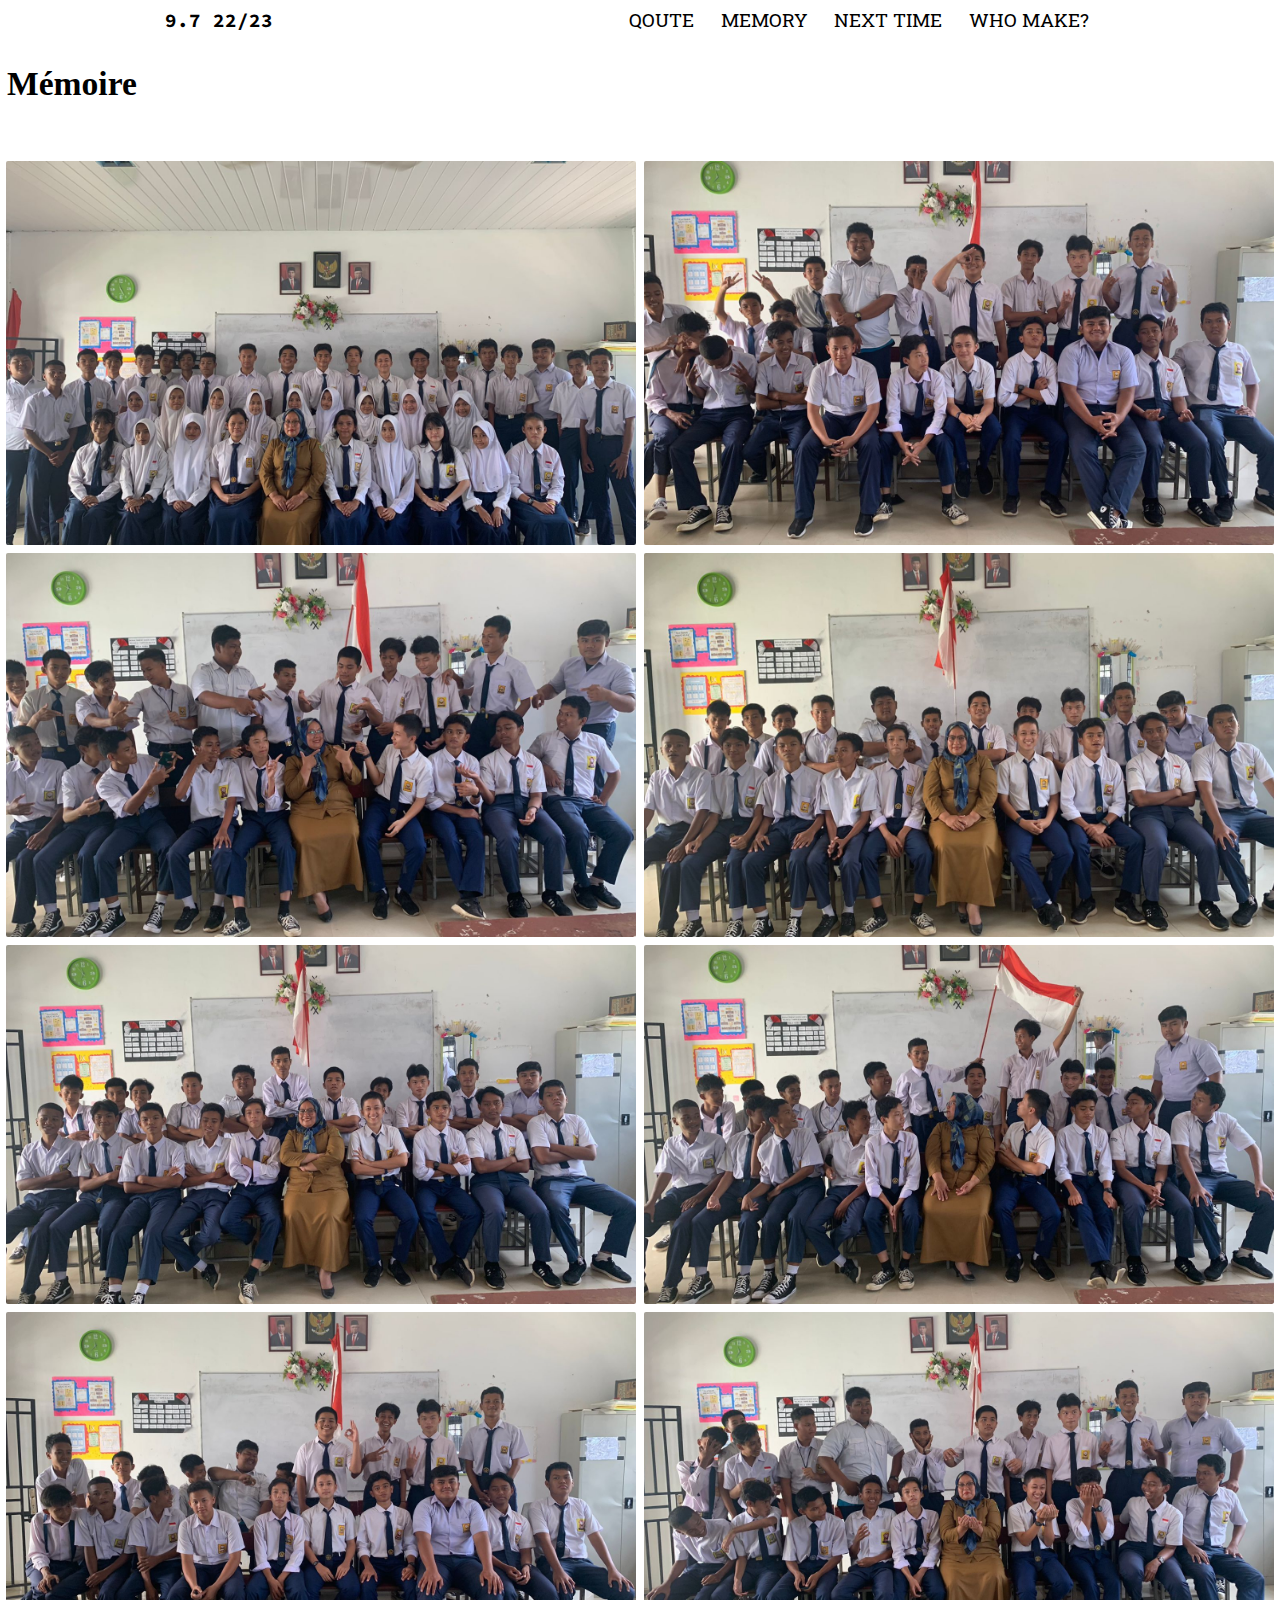
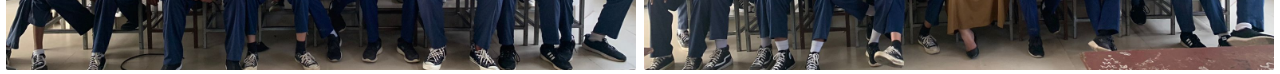
==== commit 1297444c: "Click To View Image" ====
--- a/Memory.html
+++ b/Memory.html
@@ -53,14 +53,14 @@
   <h1>Mémoire</h1>
    </section>   
     <div class="wrapper">
-        <div><img src="foto web/8.jpg" class="foto"></div>
-        <div><img src="foto web/7.jpg" class="foto"></div>
-        <div><img src="foto web/2.jpg" class="foto"></div>
-        <div><img src="foto web/4.jpg" class="foto"></div>
-        <div><img src="foto web/5.jpg" class="foto"></div>
-        <div><img src="foto web/6.jpg" class="foto"></div>
-        <div><img src="foto web/1.jpg" class="foto"></div>
-        <div><img src="foto web/3.jpg" class="foto"></div> 
+        <div><img src="foto web/8.jpg" class="foto" onclick="window.open('foto web/8.jpg', '_blank');"></div>
+        <div><img src="foto web/2.jpg" class="foto"onclick="window.open('foto web/2.jpg', '_blank')";></div>
+        <div><img src="foto web/4.jpg" class="foto"onclick="window.open('foto web/4.jpg', '_blank')";></div>
+        <div><img src="foto web/7.jpg" class="foto"onclick="window.open('foto web/7.jpg', '_blank')";></div>
+        <div><img src="foto web/5.jpg" class="foto"onclick="window.open('foto web/5.jpg', '_blank')";></div>
+        <div><img src="foto web/6.jpg" class="foto"onclick="window.open('foto web/6.jpg', '_blank')";></div>
+        <div><img src="foto web/1.jpg" class="foto"onclick="window.open('foto web/1.jpg', '_blank')";></div>
+        <div><img src="foto web/3.jpg" class="foto"onclick="window.open('foto web/3.jpg', '_blank')";></div> 
      </div>
      <script src="script.js"></script>
   </body>
--- a/index.css
+++ b/index.css
@@ -55,6 +55,7 @@
 	color: rgb(82, 82, 82);
 }
 
+
 /* Burger Menu */
 .menu-toggle{
 	display: none;
@@ -137,6 +138,10 @@
 	.menu-toggle{
 		display: flex;
 	}
+	.wrapper{
+		display: grid;
+	}
+	
 	nav ul{
 		position: absolute;
 		right: 0;
@@ -176,18 +181,27 @@
 
 .wrapper{
 	display: grid;
-	grid-template-columns: repeat(2, 1fr);
+	grid-template-columns: repeat(2, 2fr);
 	grid-template-rows: repeat(2, 30vw );
 	grid-gap: 8px;
 	padding-left: 6px;
 	padding-right: 6px;
 }
 
+img:hover{
+	cursor: pointer;
+}
+
 .foto{
 	width: 100%;
-	height: 98%;
+	height: 100%;
 	object-fit:cover;
 	border-radius: 2px;
+}
+
+img{
+	width: 98%;
+	height: auto;
 }
 
  h1{
@@ -199,7 +213,8 @@
 	margin-left: auto;
 	color: black;
 	margin-bottom: 5vh;
-	padding: 7px;		
+	padding: 7px;	
+	padding-top: 20px;	
 }
 
 a{
